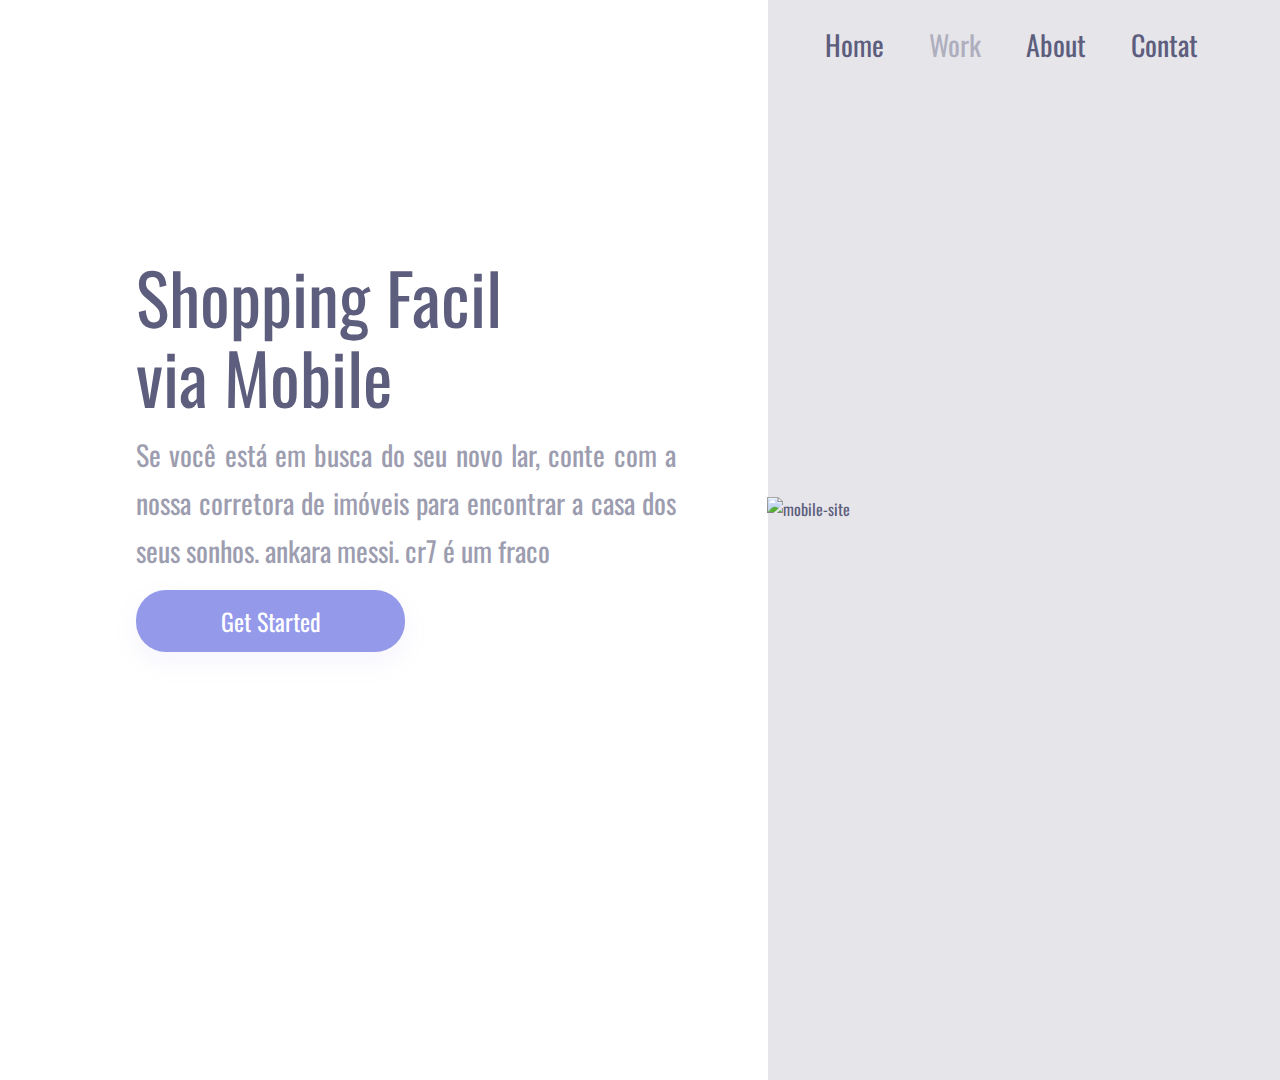
==== index.html @ 82e7edce "Rename git.html to index.html" ====
<!DOCTYPE html>
<html lang="pt-br">

<head>
    <link rel="stylesheet" href="./1git.css">
    <meta charset="UTF-8">
    <meta name="viewport" content="width=device-width, initial-scale=1.0">
    <title>desafio GitHub</title>
    <link rel="preconnect" href="https://fonts.googleapis.com">
    <link rel="preconnect" href="https://fonts.gstatic.com" crossorigin>
    <link href="https://fonts.googleapis.com/css2?family=Oswald&display=swap" rel="stylesheet">
</head>

<body>
    <div class="div-geral">
        <section class="section-left">
            <h1> Shopping Facil via Mobile </h1>
            <p>Se você está em busca do seu novo lar, conte com a nossa corretora de imóveis para encontrar a casa dos
                seus sonhos. ankara messi. cr7 é um fraco</p>
            <button>Get Started</button>
        </section>
        <section class="section-right">
            <header>
                <a>Home</a>
                <a> Work</a>
                <a>About</a>
                <a>Contat</a>
            </header>
            <img src="./site mobile 5.png" alt="mobile-site">
        </section>
    </div>
</body>

</html>
---- 1git.css ----
* {
    margin: 0;
    padding: 0;
    box-sizing: border-box;
    font-family: 'Oswald', sans-serif;
    color: #5d5d7d;
    font-weight: 400;
}

.div-geral {
    height: 100vh;
    width: 100vw;
}

.section-right {
    position: absolute;
    display: inline-block;
    background-color: rgb(93, 93, 125, 0.16);
    height: 120vh;
    width: 45%;

}

.section-left {
    display: inline-block;
    width: 60%;
    padding-left: 136px;
    margin-top: 20%;
}

img {
    position: relative;
    top: 40%;
    right: 1px;
    height: 30%;
    width: 400px;
}

h1 {
    font-size: 70px;
    line-height: 80px;
    width: 368px;

}

p {
    font-size: 28px;
    line-height: 48px;
    text-align: justify;
    opacity: 0.6;
    margin: 15px 0;
    width: 540px;

}

button {
    width: 269px;
    height: 62px;
    background: #9499ea;
    box-shadow: 0px 10px 24px rgb(148, 153, 234, 0.0979959);

    font-size: 24px;
    line-height: 36px;
    text-align: center;
    color: #ffffff;
    border: none;
    border-radius: 30px;
    cursor: pointer;

}

button:hover {
    opacity: 00.8;
}

button:active {
    opacity: 0.5;
}

a {
    font-size: 28px;
    line-height: 41px;
    margin-right: 41px;
    cursor: pointer;
}

a:nth-child(2) {
    opacity: .4;
}

a:hover {
    opacity: .4;

}

a:active {
    opacity: 0.8;
}

header {
    margin: 24px 0 0 57px;
}

@media screen and (max-width: 900px) {
    .section-right {
        margin: 0;
        padding: 0;
        width: 100%;
        height: 50%;
    }

    .section-left {
        display: block;
        height: auto;
        width: 100%;
        position: static;
        padding: 40px;
    }

    img {
        position: static;
        max-width: 50%;
        margin: 27%;
    }

    header {
        display: none;
    }

    h1 {
        font-size: 36px;
        line-height: 52px;
        width: auto;
        margin: 58px 50px 0 50px;
        text-align: center;
    }

    p {
        margin: 15px 40px;
        width: auto;
        text-align: center;
        font-size: 14px;
        line-height: 24px;
    }

    button {
        margin: 0 auto;
        display: block;
    }
}
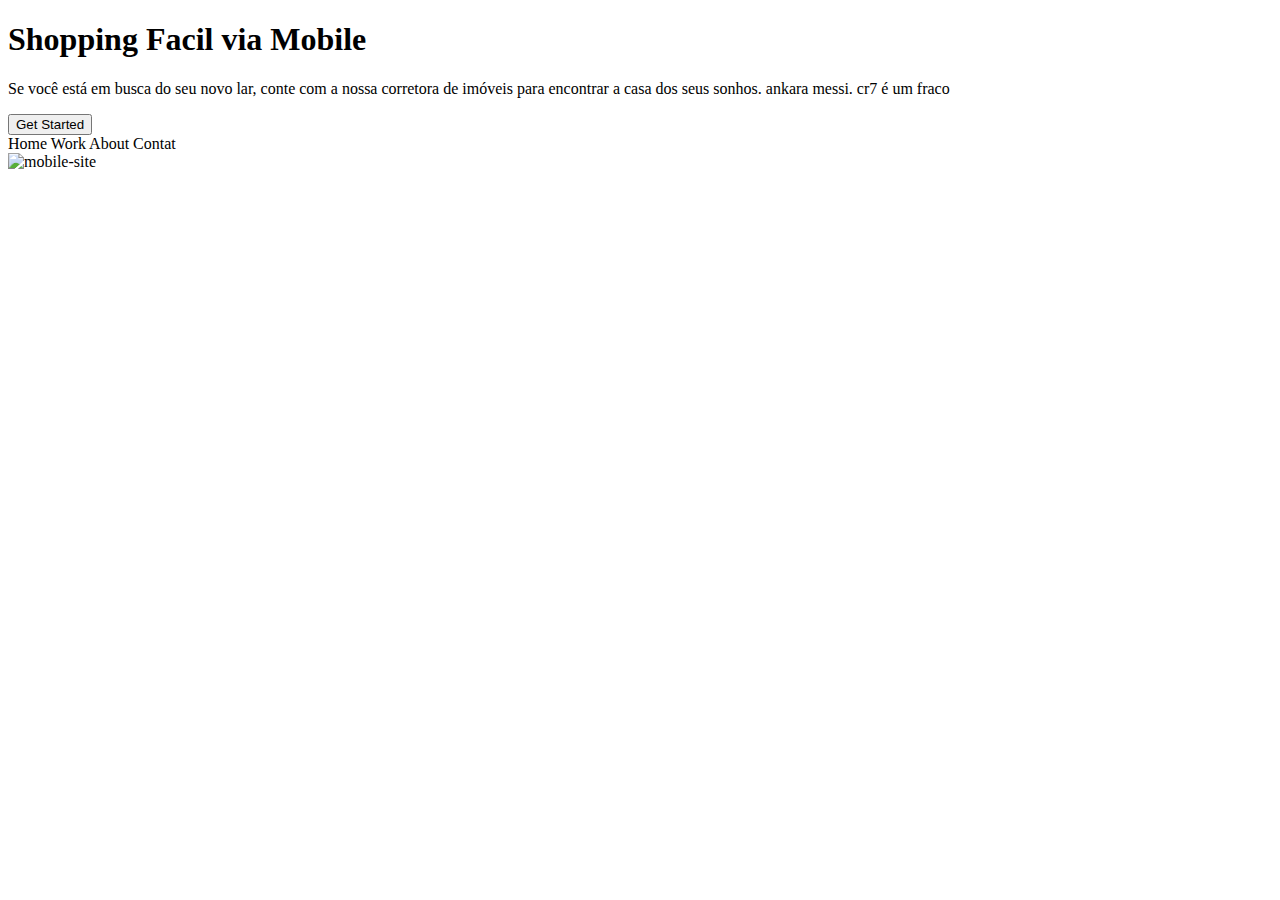
==== commit c9d20a0c: "corrigi um site" ====
--- a/index.html
+++ b/index.html
@@ -2,7 +2,7 @@
 <html lang="pt-br">
 
 <head>
-    <link rel="stylesheet" href="./1git.css">
+    <link rel="stylesheet" href="./style.css">
     <meta charset="UTF-8">
     <meta name="viewport" content="width=device-width, initial-scale=1.0">
     <title>desafio GitHub</title>
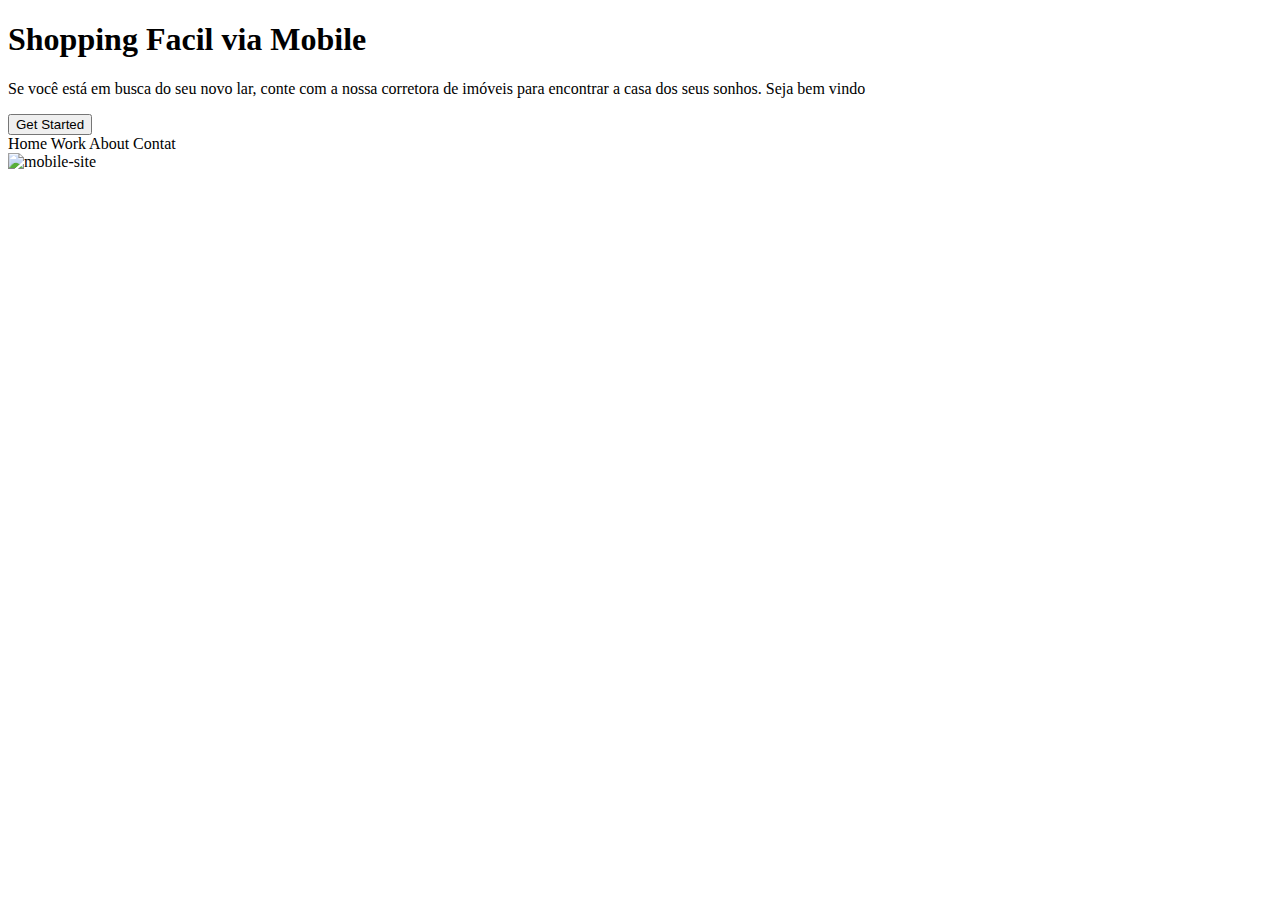
==== commit 7a4f5506: "Merge pull request #2 from Welson49/develop" ====
--- a/index.html
+++ b/index.html
@@ -16,7 +16,7 @@
         <section class="section-left">
             <h1> Shopping Facil via Mobile </h1>
             <p>Se você está em busca do seu novo lar, conte com a nossa corretora de imóveis para encontrar a casa dos
-                seus sonhos. ankara messi. cr7 é um fraco</p>
+                seus sonhos. Seja bem vindo</p>
             <button>Get Started</button>
         </section>
         <section class="section-right">
